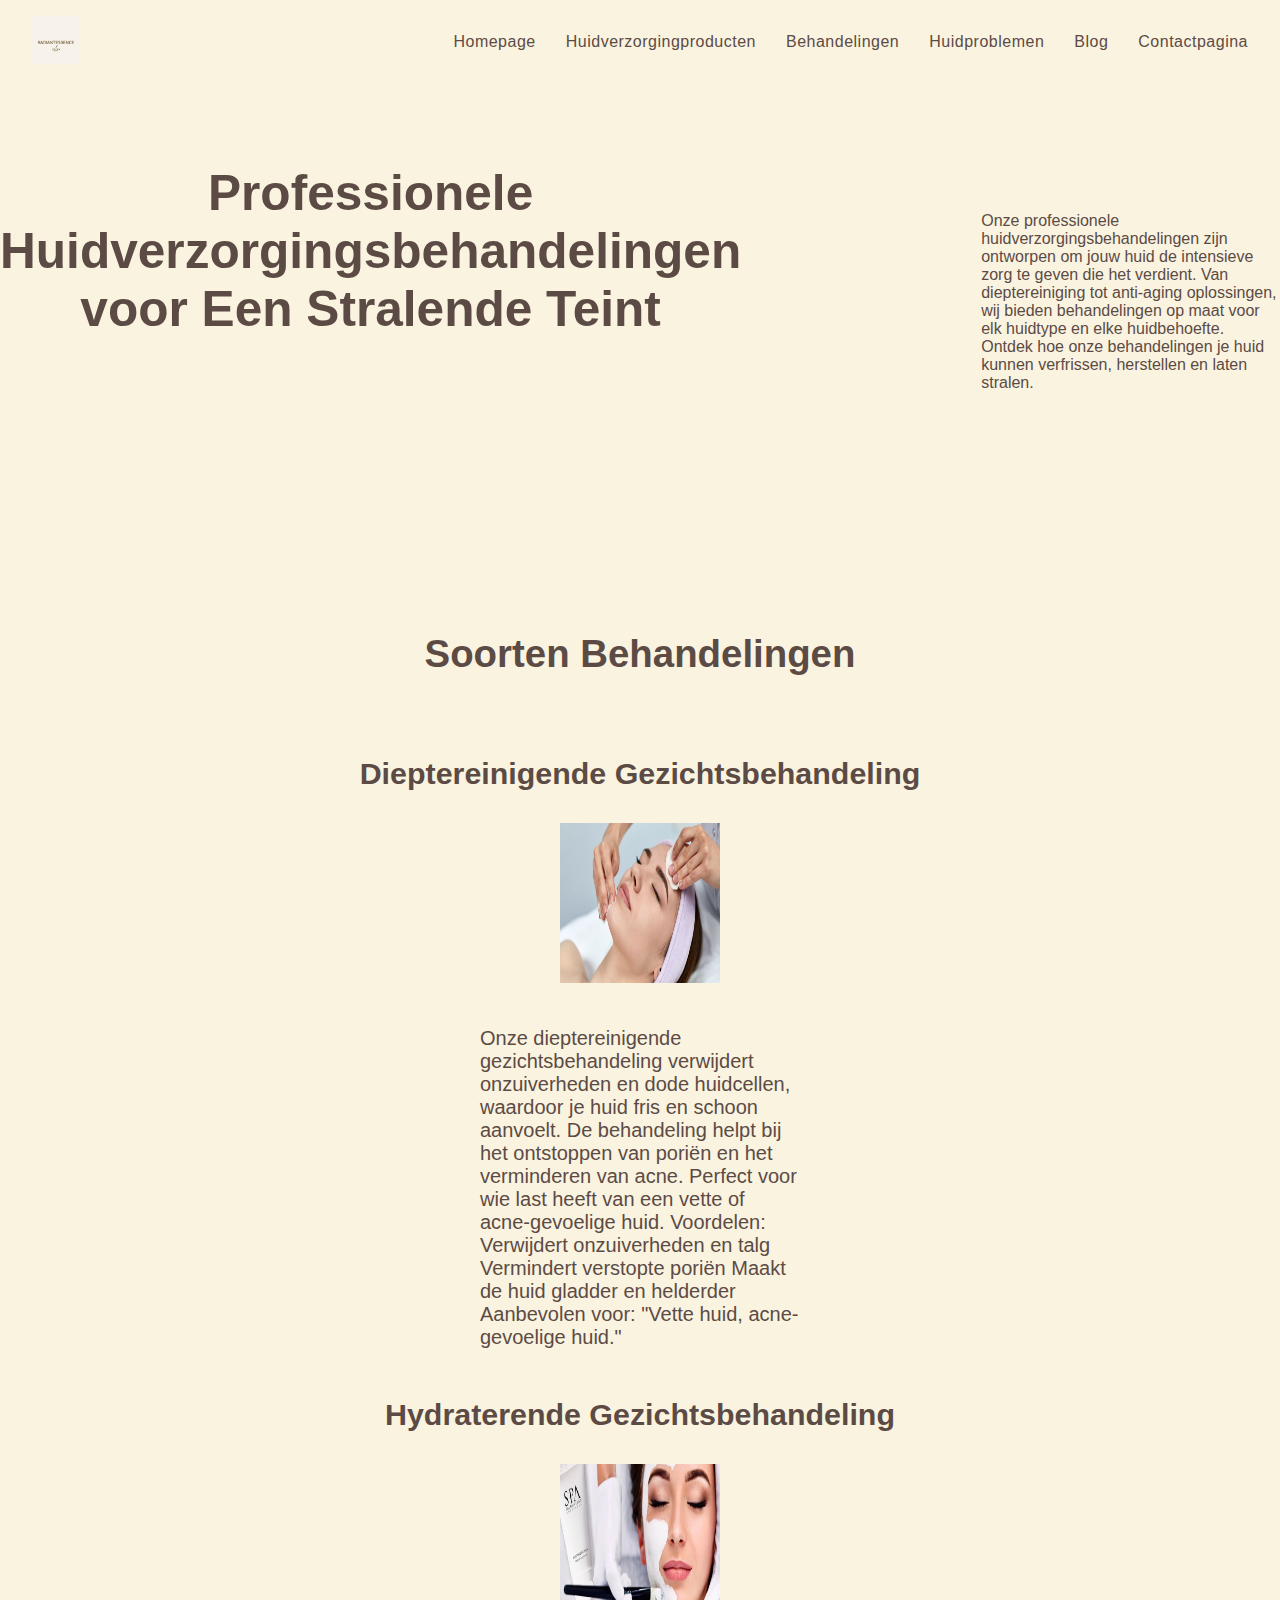
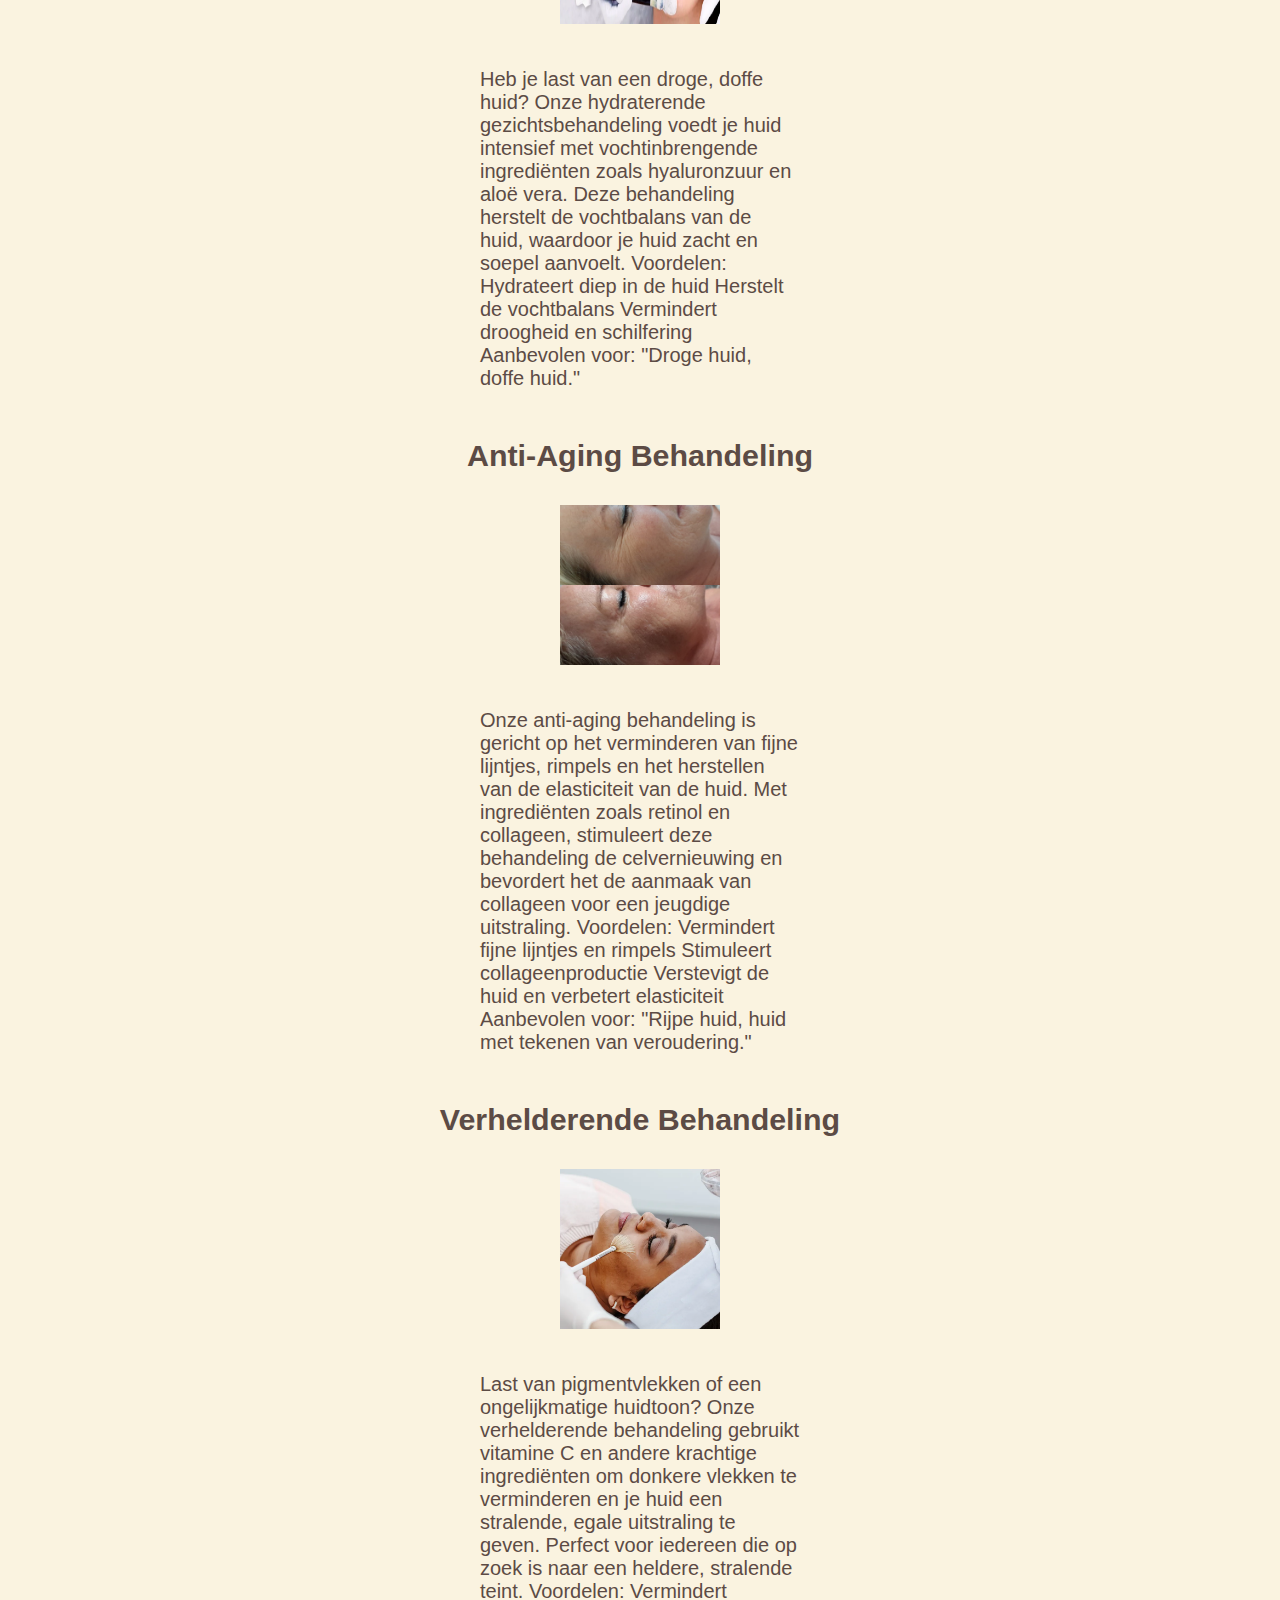
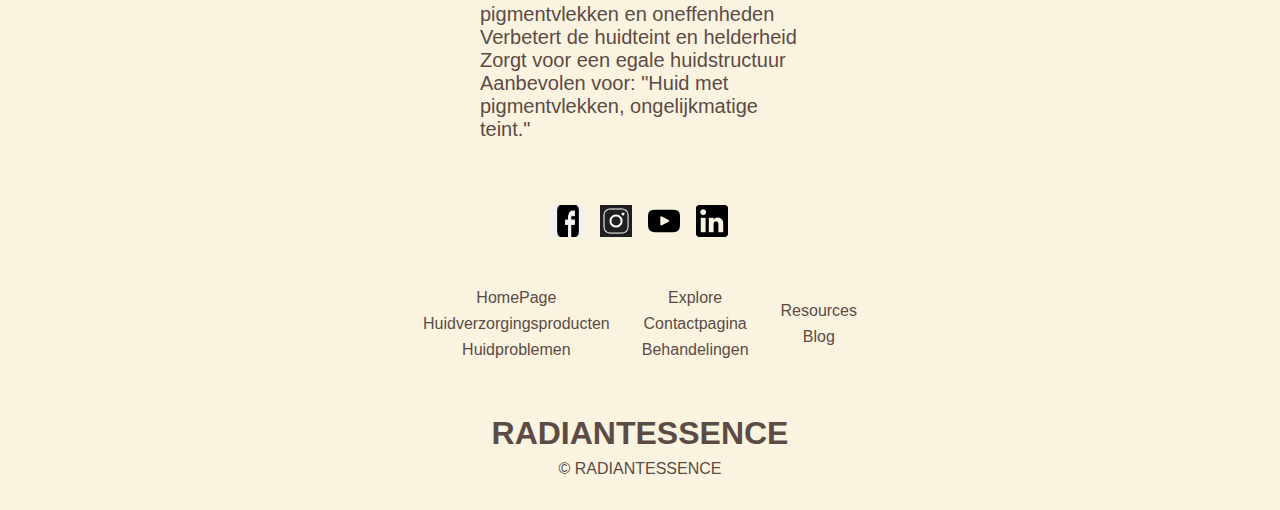
==== Behandelingen.html @ f11d27d2 "Hello" ====
<!DOCTYPE html>
<html lang="en">
<head>
    <meta charset="UTF-8">
    <meta name="author" content="Your Name">
    <meta name="description" content="Behandelingen">
    <meta name="keywords" content="RadiantEssence, skincare, beauty, treatments, blog, contact">
    <meta name="viewport" content="width=device-width, initial-scale=1.0">
    <title>Behandelingen</title>
    <link rel="stylesheet" href="css/behandelingestyle.css" type="text/css">
    <link rel="icon" href="img/9cff8f3db808e313619d4ae630f32a95 (1).png">
    <link href="https://fonts.googleapis.com/css2?family=Lora:wght@400;700&display=swap" rel="stylesheet">
</head>
<body>
    <!-- nav -->
    <nav id="mainmenu">          
        <figure class="logo">
            <a href="index.html"><img src="img/9cff8f3db808e313619d4ae630f32a95 (1).png" alt="RadiantEssence Logo" title="RadiantEssence Logo"></a>
        </figure>
        <ul class="nav-links">
            <li><a href="index.html">Homepage</a></li>
            <li><a href="Huidverzorgingproducten.html">Huidverzorgingproducten</a></li>
            <li><a href="Behandelingen.html">Behandelingen</a></li>
            <li><a href="Huidproblemen.html">Huidproblemen</a></li>
            <li><a href="Blog.html">Blog</a></li>
            <li><a href="Contactpagina.html">Contactpagina</a></li>
        </ul>
    </nav>  
    <!--Verzorging title-->
    <section class="cointainer-title">
        <h1>Professionele Huidverzorgingsbehandelingen voor Een Stralende Teint</h1>
        <article class="article-title">
            <p class="item-title">Onze professionele huidverzorgingsbehandelingen zijn ontworpen om jouw huid de intensieve zorg te geven die het verdient. 
                Van dieptereiniging tot anti-aging oplossingen, 
                wij bieden behandelingen op maat voor elk huidtype en elke huidbehoefte. Ontdek hoe onze behandelingen je huid kunnen verfrissen, herstellen en laten stralen.</p>
        </article>
    </section>

    <!-- Soorten behandelingen-->
     <section class="soorten-behandelingen">
        <h1>Soorten Behandelingen</h1>
        <article class="article-behandelingen">
            <figure class="behandelingen">
                <h3>Dieptereinigende Gezichtsbehandeling</h3>
                <img src="img/dc05a7f01616dd6075d57cd800f5bcff.png" alt="Product 1">
                <figcaption>Onze dieptereinigende gezichtsbehandeling verwijdert onzuiverheden en dode huidcellen, waardoor je huid fris en schoon aanvoelt. De behandeling helpt bij het ontstoppen van poriën en het verminderen van acne. Perfect voor wie last heeft van een vette of acne-gevoelige huid.
                    Voordelen:
                    Verwijdert onzuiverheden en talg
                    Vermindert verstopte poriën
                    Maakt de huid gladder en helderder
                    Aanbevolen voor: "Vette huid, acne-gevoelige huid."</figcaption>
            </figure>
            <figure class="behandelingen">
                <h3>Hydraterende Gezichtsbehandeling</h3>
                <img src="img/7ab2dc72c1988924ccab1df47b6560a8.png" alt="Product 2">
                <figcaption>Heb je last van een droge, doffe huid? Onze hydraterende gezichtsbehandeling voedt je huid intensief met vochtinbrengende ingrediënten zoals hyaluronzuur en aloë vera. Deze behandeling herstelt de vochtbalans van de huid, waardoor je huid zacht en soepel aanvoelt.
                    Voordelen:
                    Hydrateert diep in de huid
                    Herstelt de vochtbalans
                    Vermindert droogheid en schilfering
                    Aanbevolen voor: "Droge huid, doffe huid."</figcaption>
            </figure>
            <figure class="behandelingen">
                <h3>Anti-Aging Behandeling</h3>
                <img src="img/e83598000676ef31d155fb65ed95b82c.png" alt="Product 3">
                <figcaption>Onze anti-aging behandeling is gericht op het verminderen van fijne lijntjes, rimpels en het herstellen van de elasticiteit van de huid. Met ingrediënten zoals retinol en collageen, stimuleert deze behandeling de celvernieuwing en bevordert het de aanmaak van collageen voor een jeugdige uitstraling.
                    Voordelen:
                    Vermindert fijne lijntjes en rimpels
                    Stimuleert collageenproductie
                    Verstevigt de huid en verbetert elasticiteit
                    Aanbevolen voor: "Rijpe huid, huid met tekenen van veroudering."</figcaption>
            </figure>
            <figure class="behandelingen">
                <h3>Verhelderende Behandeling</h3>
                <img src="img/4bf0bc79717cfbe72266b963f384a10b.png" alt="Product 4">
                <figcaption>Last van pigmentvlekken of een ongelijkmatige huidtoon? Onze verhelderende behandeling gebruikt vitamine C en andere krachtige ingrediënten om donkere vlekken te verminderen en je huid een stralende, egale uitstraling te geven. Perfect voor iedereen die op zoek is naar een heldere, stralende teint.
                    Voordelen:
                    Vermindert pigmentvlekken en oneffenheden
                    Verbetert de huidteint en helderheid
                    Zorgt voor een egale huidstructuur
                    Aanbevolen voor: "Huid met pigmentvlekken, ongelijkmatige teint."</figcaption>
            </figure>   
        </article>
     </section>



<!-- Footer -->
<footer id="company_footer">
    <section class="social-icons">
        <a href="#"><img src="img/icon_facebook.png" alt="Facebook"></a>
        <a href="#"><img src="img/icon_instagram.png" alt="Instagram"></a>
        <a href="#"><img src="img/icon_youtube.png" alt="YouTube"></a>
        <a href="#"><img src="img/icon_linkedin.png" alt="LinkedIn"></a>
    </section>
    <nav class="footer-links">
        <ul>
            <li class="section-title"><a href="index.html">HomePage</a></li>
            <li><a href="Huidverzorgingproducten.html">Huidverzorgingsproducten</a></li>
            <li><a href="Huidproblemen.html">Huidproblemen</a></li>
        </ul>
        <ul>
            <li class="section-title">Explore</li>
            <li><a href="Contactpagina.html">Contactpagina</a></li>
            <li><a href="Behandelingen.html">Behandelingen</a></li>
        </ul>
        <ul>
            <li class="section-title">Resources</li>
            <li><a href="Blog.html">Blog</a></li>
        </ul>
    </nav>
    <figure class="footer-logo">
        <figcaption>RADIANTESSENCE</figcaption>
        <p>&copy; RADIANTESSENCE</p>
    </figure>
</footer>
</body>
</html>
---- css/behandelingestyle.css ----
:root {
    --primary-color: #FAF3E0;
    --secondary-color: #C1B2A1;
    --accent-color: #D7B9C3;
    --neutral-color-1: #FFFFFF;
    --neutral-color-2: #5C4B45;
    --font-size-h1: 3.8rem;
    --font-size-h2: 3.1rem;
    --font-size-h3: 2.4rem;
    --font-size-h4: 1.9rem;
    --font-size-h5: 1.6rem;
    --font-size-h6: 1.25rem;
    --font-size-h7: 0.88rem;
    --font-size-h8: 0.56rem;
    --font-size-mobile-h1: 1.5rem;
    --font-size-mobile-h2: 1.2rem;
    --font-size-mobile-h3: 0.94rem;
    --font-size-mobile-h4: 0.69rem;
    --font-size-mobile-h5: 0.56rem;
    --font-size-mobile-h6: 0.44rem;
    --table-border: 2px solid var(--accent-color);
    --main-font: "Open Sans", sans-serif;
    --heading-font: "Montserrat", sans-serif;
    --font-style: normal;
    --font-weight: 400;

}

* {
    margin: 0;
    padding: 0;
    box-sizing: border-box;
    font-family: var(--main-font);
}
html {
    font-size: 16px; /* Set base font-size for easier scaling */
}

body {
    font-family: var(--main-font);
    margin: 0;
    padding: 0;
    background-color: var(--primary-color);
}


nav {
    display: flex;
    justify-content: space-between;
    align-items: center;
    padding: 1rem 2rem;
}

footer {
    background-color: var(--primary-color);
    padding: 2rem 0;
    text-align: center;
    color: var(--neutral-color-2);
}

/* Styling the logo with figure and figcaption */
.logo {
    display: flex;
    align-items: center;
    margin: 0;
}

.logo img {
    width: 3rem;
    height: 3rem;
    margin-right: 0.625rem; 
}

.logo figcaption {
    font-size: 1.5rem;
    font-weight: 700;
    color: var(--neutral-color-2);
    text-transform: uppercase;
}

.nav-links {
    list-style: none;
    display: flex;
    gap: 1.875rem;
}

.nav-links li {
    display: inline;
}

.nav-links a {
    text-decoration: none;
    color: var(--neutral-color-2);
    font-size: 1rem;
    letter-spacing: 0.03125rem;
    transition: color 0.3s ease;
}

.nav-links a:hover {
    color: var(--accent-color);
}


/* Verzorging title*/
.cointainer-title {
    display: flex;
    padding-top: 5rem;
} 

.cointainer-title > h1 {
    text-align: center;
    color: var(--neutral-color-2);
    font-size: var(--font-size-h2);
    padding-right: 15rem;
}

.cointainer-title > article {
    background-color: var(--primary-color);
    color: var(--neutral-color-2);
    padding-top: 3rem;
}

.soorten-behandelingen {
    background-size: cover;
    text-align: center;
    padding: 2em 0;
    color: var(--neutral-color-2);
}

.soorten-behandelingen > h1 {
    font-size: var(--font-size-h3);
    margin-top: 13rem;
    margin-bottom: 5rem;
}

.behandelingen {
    padding: 0 10rem 0 10rem;
}

.behandelingen > h3 {
    margin-top: 3rem;
    font-size: var(--font-size-h4);
}

.behandelingen > img{
    width: 10em;
    height: 10em;
    margin-top: 2rem; 
}

.behandelingen > figcaption{
    font-size: var(--font-size-h6);
    background-position: center;
    text-align: left;
    margin-top: 2.5rem;
    padding: 0 20rem 0 20rem;
}

.article-behandelingen {
    justify-content: center;
}

/* Social Icons */
.social-icons {
    display: flex;
    justify-content: center;
    gap: 1rem;
    margin-bottom: 2rem;
}

.social-icons img {
    width: 2rem;
    height: 2rem;
}

/* Footer Links */
.footer-links {
    display: flex;
    justify-content: center;
    gap: 2rem;
    margin-bottom: 2rem;
}

.footer-links ul {
    list-style: none;
}

.footer-links li {
    margin-bottom: 0.5rem;
}

.footer-links strong {
    font-size: 1.125rem;
    color: var(--neutral-color-2);
}

.footer-links a {
    text-decoration: none;
    color: var(--neutral-color-2);
    font-size: 1rem;
    transition: color 0.3s ease;
}

.footer-links a:hover {
    color: var(--accent-color);
}

/* Footer Logo */
.footer-logo {
    text-align: center;
}

.footer-logo figcaption {
    font-size: 2rem;
    font-weight: 700;
    margin-bottom: 0.5rem;
    color: var(--neutral-color-2);
}

/* Responsive Design */
@media (max-width: 48em) { 
    nav {
        flex-direction: column;
        align-items: flex-start;
    }

    .nav-links {
        flex-direction: column;
        gap: 0.9375rem; 
    }

    .footer-links {
        flex-direction: column;
        align-items: center;
        gap: 1rem;
    }

    .social-icons {
        justify-content: center;
        margin-bottom: 1rem;
    }

    .container-title {
        padding: 2rem 0; /* Adjust top padding for mobile */
    }

    .container-title > h1 {
        font-size: var(--font-size-mobile-h2); /* Adjust font size for mobile */
        padding: 0; /* Remove extra padding */
    }

    .behandelingen {
        padding: 0 2rem; /* Reduce side padding on mobile */
    }

    .behandelingen > img {
        width: 8em; /* Adjust image size for mobile */
        height: 8em; /* Adjust image size for mobile */
    }

    .behandelingen > figcaption {
        padding: 0 1rem; /* Adjust padding for text */
    }

    /* Stack items in the article section */
    .article-behandelingen {
        flex-direction: column; /* Stack items vertically */
        padding: 0 1rem; /* Add padding for smaller screens */
    }

    .footer-links {
        gap: 1rem; /* Adjust spacing in footer links */
    }
}
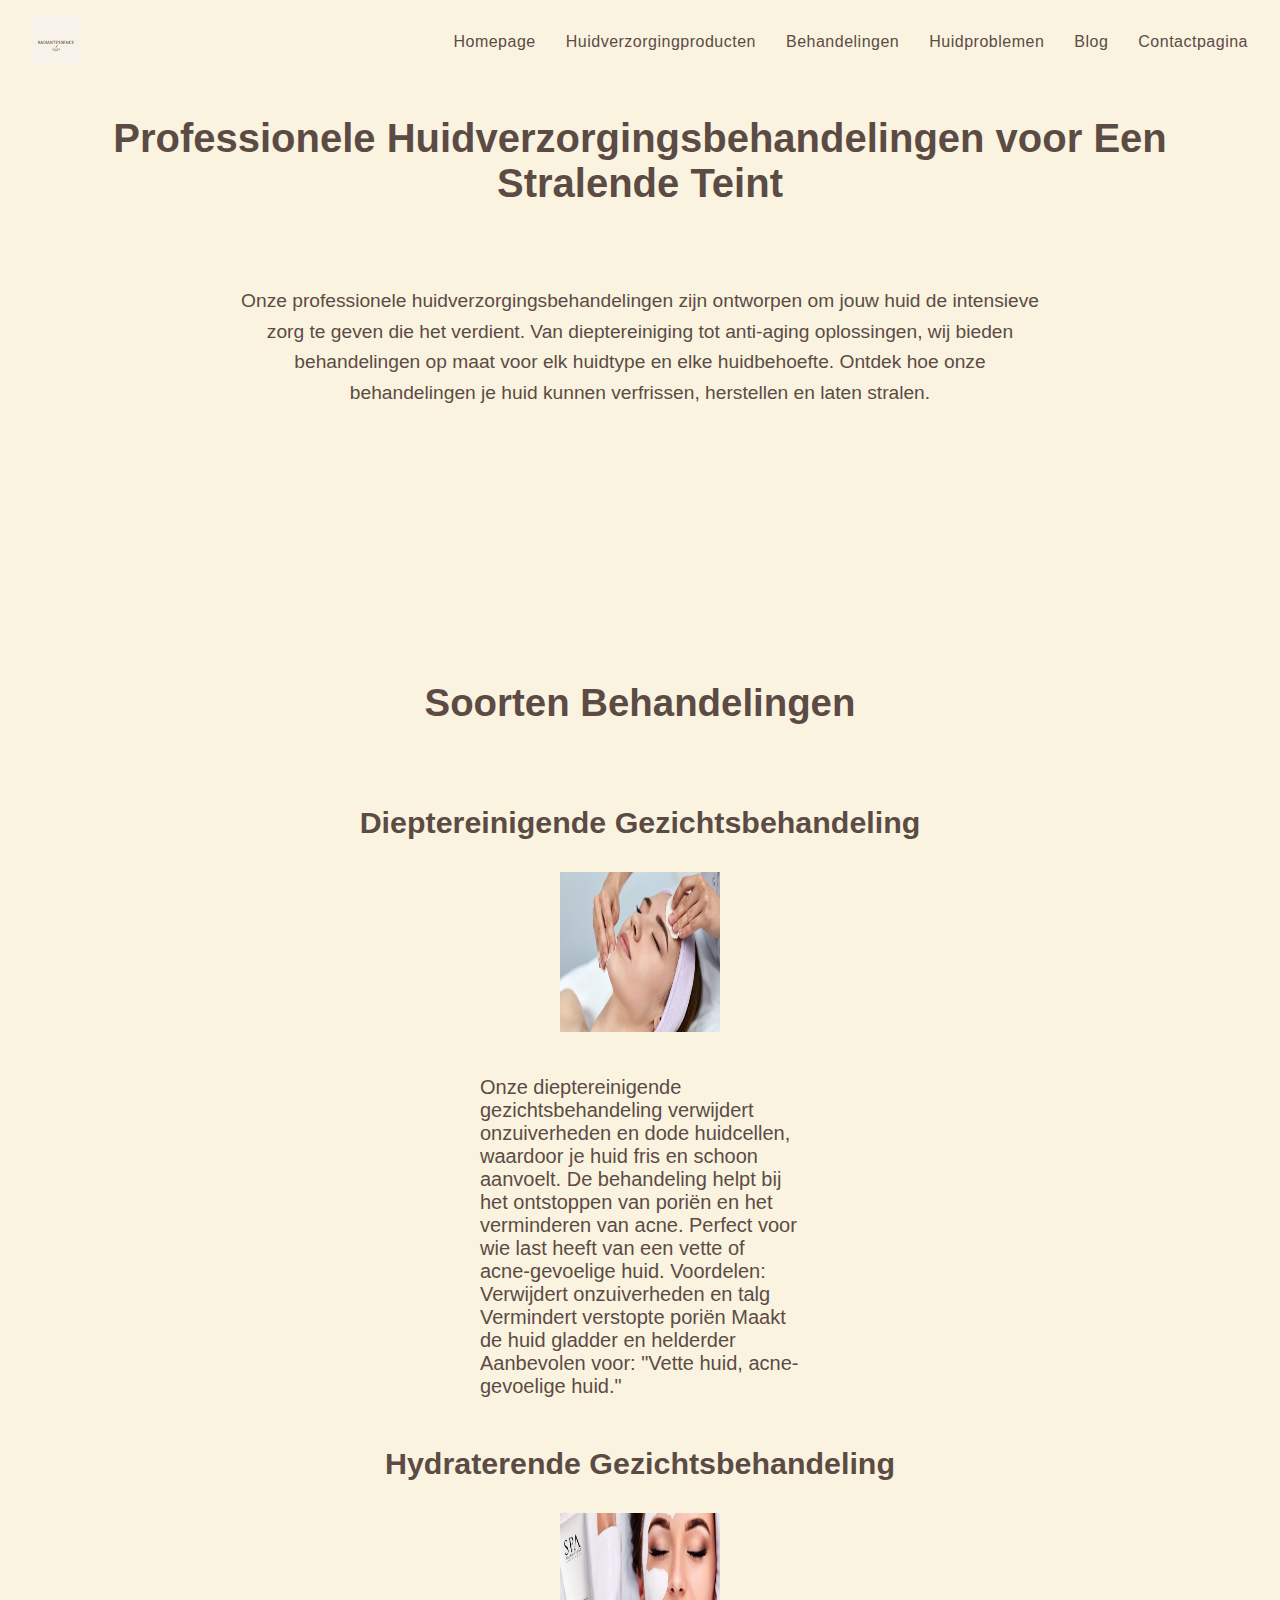
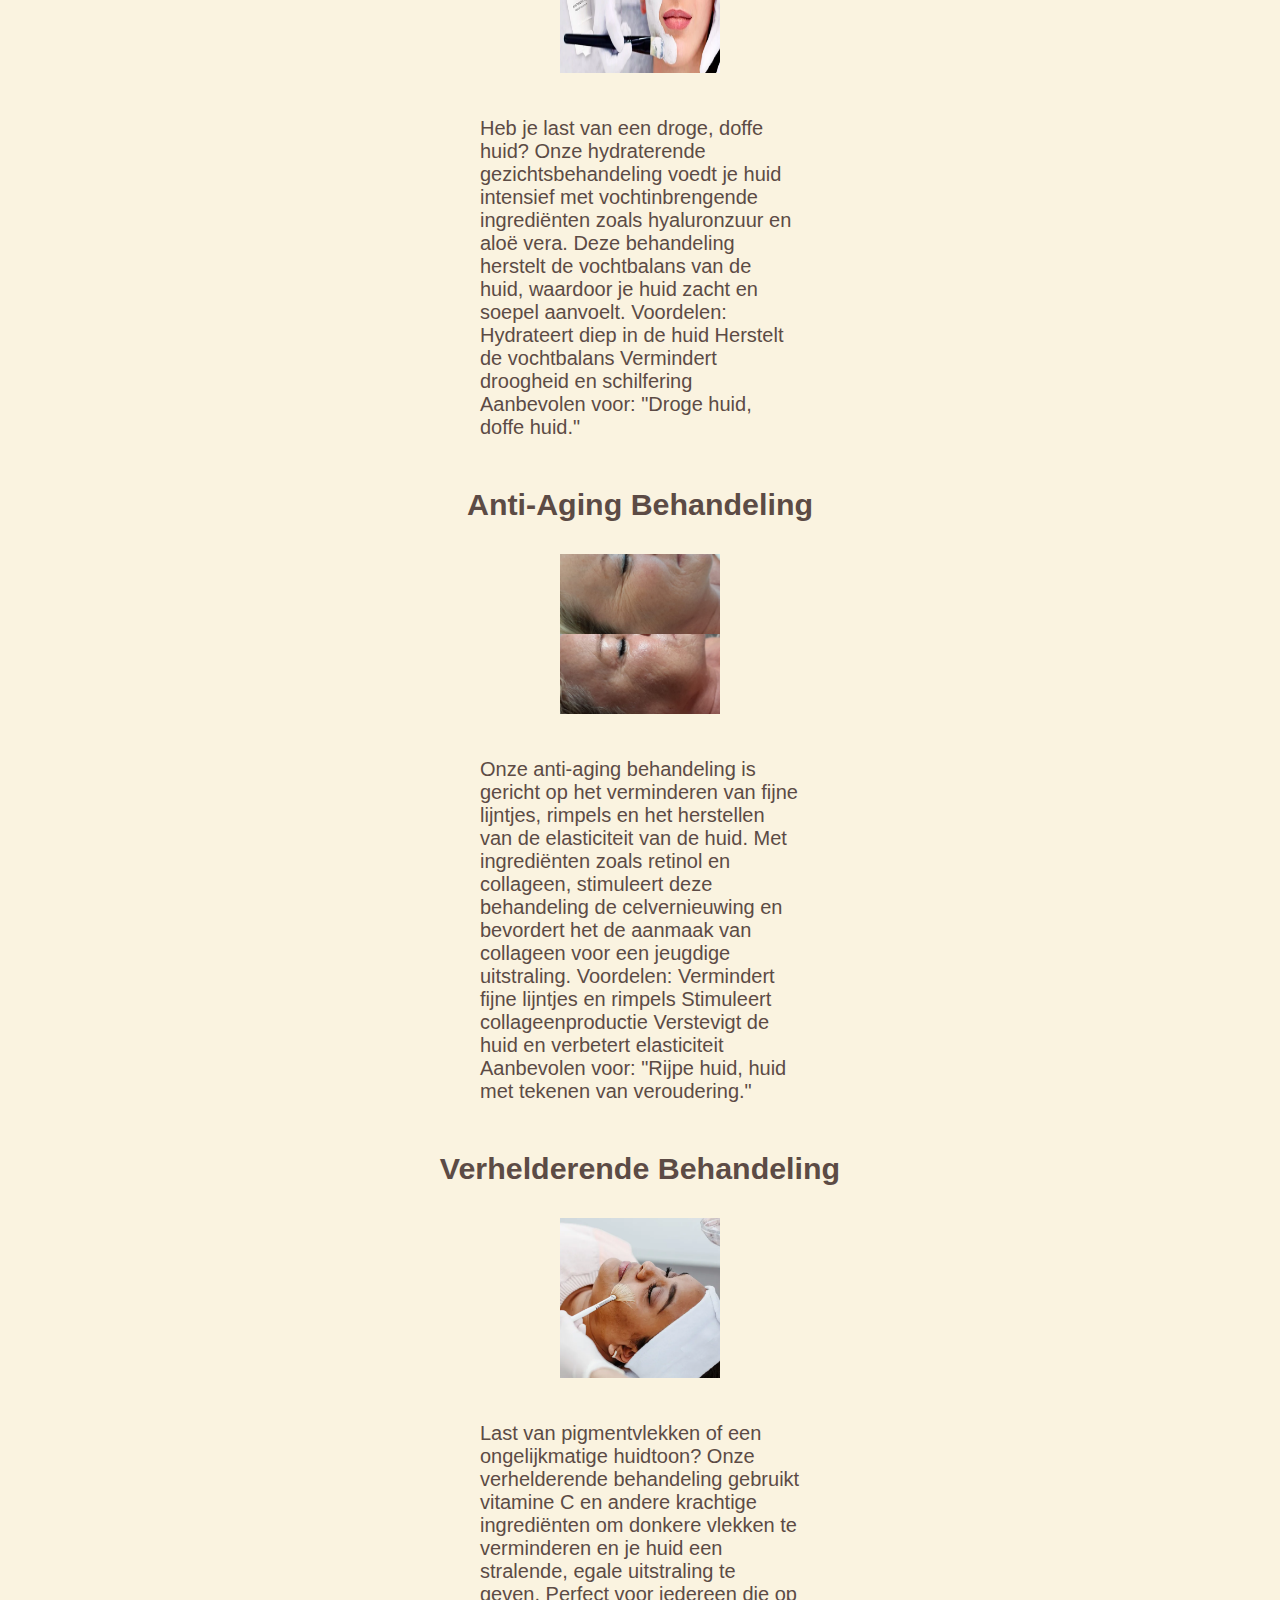
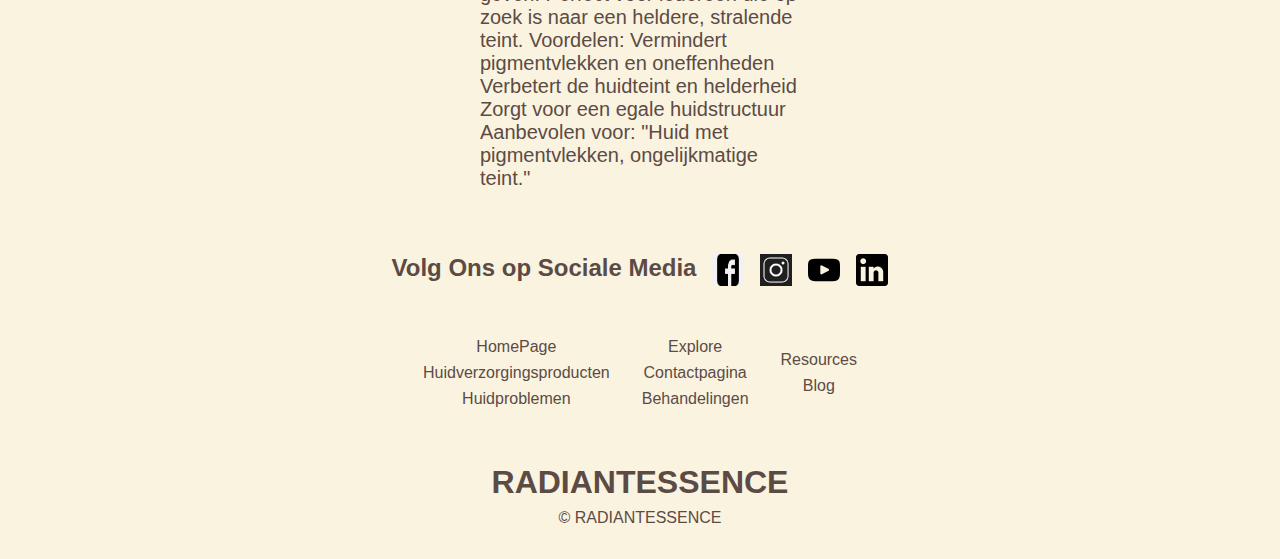
==== commit 863e7227: "New updating" ====
--- a/Behandelingen.html
+++ b/Behandelingen.html
@@ -1,5 +1,5 @@
 <!DOCTYPE html>
-<html lang="en">
+<html lang="nl">
 <head>
     <meta charset="UTF-8">
     <meta name="author" content="Your Name">
@@ -8,14 +8,14 @@
     <meta name="viewport" content="width=device-width, initial-scale=1.0">
     <title>Behandelingen</title>
     <link rel="stylesheet" href="css/behandelingestyle.css" type="text/css">
-    <link rel="icon" href="img/9cff8f3db808e313619d4ae630f32a95 (1).png">
+    <link rel="icon" href="img/9cff8f3db808e313619d4ae630f32a95-(1).png">
     <link href="https://fonts.googleapis.com/css2?family=Lora:wght@400;700&display=swap" rel="stylesheet">
 </head>
 <body>
     <!-- nav -->
     <nav id="mainmenu">          
         <figure class="logo">
-            <a href="index.html"><img src="img/9cff8f3db808e313619d4ae630f32a95 (1).png" alt="RadiantEssence Logo" title="RadiantEssence Logo"></a>
+            <a href="index.html"><img src="img/9cff8f3db808e313619d4ae630f32a95-(1).png" alt="RadiantEssence Logo" title="RadiantEssence Logo"></a>
         </figure>
         <ul class="nav-links">
             <li><a href="index.html">Homepage</a></li>
@@ -30,6 +30,7 @@
     <section class="cointainer-title">
         <h1>Professionele Huidverzorgingsbehandelingen voor Een Stralende Teint</h1>
         <article class="article-title">
+            <h2>Onze Behandelingen</h2> <!-- Added heading -->
             <p class="item-title">Onze professionele huidverzorgingsbehandelingen zijn ontworpen om jouw huid de intensieve zorg te geven die het verdient. 
                 Van dieptereiniging tot anti-aging oplossingen, 
                 wij bieden behandelingen op maat voor elk huidtype en elke huidbehoefte. Ontdek hoe onze behandelingen je huid kunnen verfrissen, herstellen en laten stralen.</p>
@@ -88,6 +89,7 @@
 <!-- Footer -->
 <footer id="company_footer">
     <section class="social-icons">
+        <h2>Volg Ons op Sociale Media</h2>
         <a href="#"><img src="img/icon_facebook.png" alt="Facebook"></a>
         <a href="#"><img src="img/icon_instagram.png" alt="Instagram"></a>
         <a href="#"><img src="img/icon_youtube.png" alt="YouTube"></a>
--- a/css/behandelingestyle.css
+++ b/css/behandelingestyle.css
@@ -19,13 +19,12 @@
     --font-size-mobile-h5: 0.56rem;
     --font-size-mobile-h6: 0.44rem;
     --table-border: 2px solid var(--accent-color);
-    --main-font: "Open Sans", sans-serif;
+    --main-font:sans-serif;
     --heading-font: "Montserrat", sans-serif;
     --font-style: normal;
     --font-weight: 400;
 
 }
-
 * {
     margin: 0;
     padding: 0;
@@ -103,22 +102,28 @@
 
 /* Verzorging title*/
 .cointainer-title {
-    display: flex;
-    padding-top: 5rem;
-} 
-
-.cointainer-title > h1 {
-    text-align: center;
-    color: var(--neutral-color-2);
-    font-size: var(--font-size-h2);
-    padding-right: 15rem;
-}
-
-.cointainer-title > article {
-    background-color: var(--primary-color);
-    color: var(--neutral-color-2);
-    padding-top: 3rem;
-}
+    padding: 2rem;
+    text-align: center;
+}
+
+.cointainer-title h1 {
+    font-size: 2.5rem; 
+    color: var(--neutral-color-2);
+    margin-bottom: 5rem;
+}
+/* article-title */ 
+.article-title > h2 {
+    display: none;
+}
+
+.article-title .item-title {
+    font-size: 1.2rem; 
+    line-height: 1.6;
+    color: var(--neutral-color-2);
+    max-width: 800px;
+    margin: 0 auto; 
+}
+/* Soorten Behandelinge */
 
 .soorten-behandelingen {
     background-size: cover;
@@ -133,6 +138,7 @@
     margin-bottom: 5rem;
 }
 
+/*Behandelinge */
 .behandelingen {
     padding: 0 10rem 0 10rem;
 }
@@ -240,35 +246,40 @@
         margin-bottom: 1rem;
     }
 
-    .container-title {
-        padding: 2rem 0; /* Adjust top padding for mobile */
-    }
-
-    .container-title > h1 {
-        font-size: var(--font-size-mobile-h2); /* Adjust font size for mobile */
-        padding: 0; /* Remove extra padding */
+    .cointainer-title {
+        padding: 1.5rem;
+    }
+    
+    .cointainer-title h1 {
+        font-size: 1.8rem; 
+        padding: 0;
+    }
+    
+    .article-title .item-title {
+        font-size: 1rem;
+        padding: 0 1rem; 
     }
 
     .behandelingen {
-        padding: 0 2rem; /* Reduce side padding on mobile */
+        padding: 0 2rem;
     }
 
     .behandelingen > img {
-        width: 8em; /* Adjust image size for mobile */
-        height: 8em; /* Adjust image size for mobile */
+        width: 8em;
+        height: 8em; 
     }
 
     .behandelingen > figcaption {
-        padding: 0 1rem; /* Adjust padding for text */
+        padding: 0 1rem; 
     }
 
     /* Stack items in the article section */
     .article-behandelingen {
-        flex-direction: column; /* Stack items vertically */
-        padding: 0 1rem; /* Add padding for smaller screens */
+        flex-direction: column; 
+        padding: 0 1rem; 
     }
 
     .footer-links {
-        gap: 1rem; /* Adjust spacing in footer links */
-    }
-}
+        gap: 1rem; 
+    }
+}
